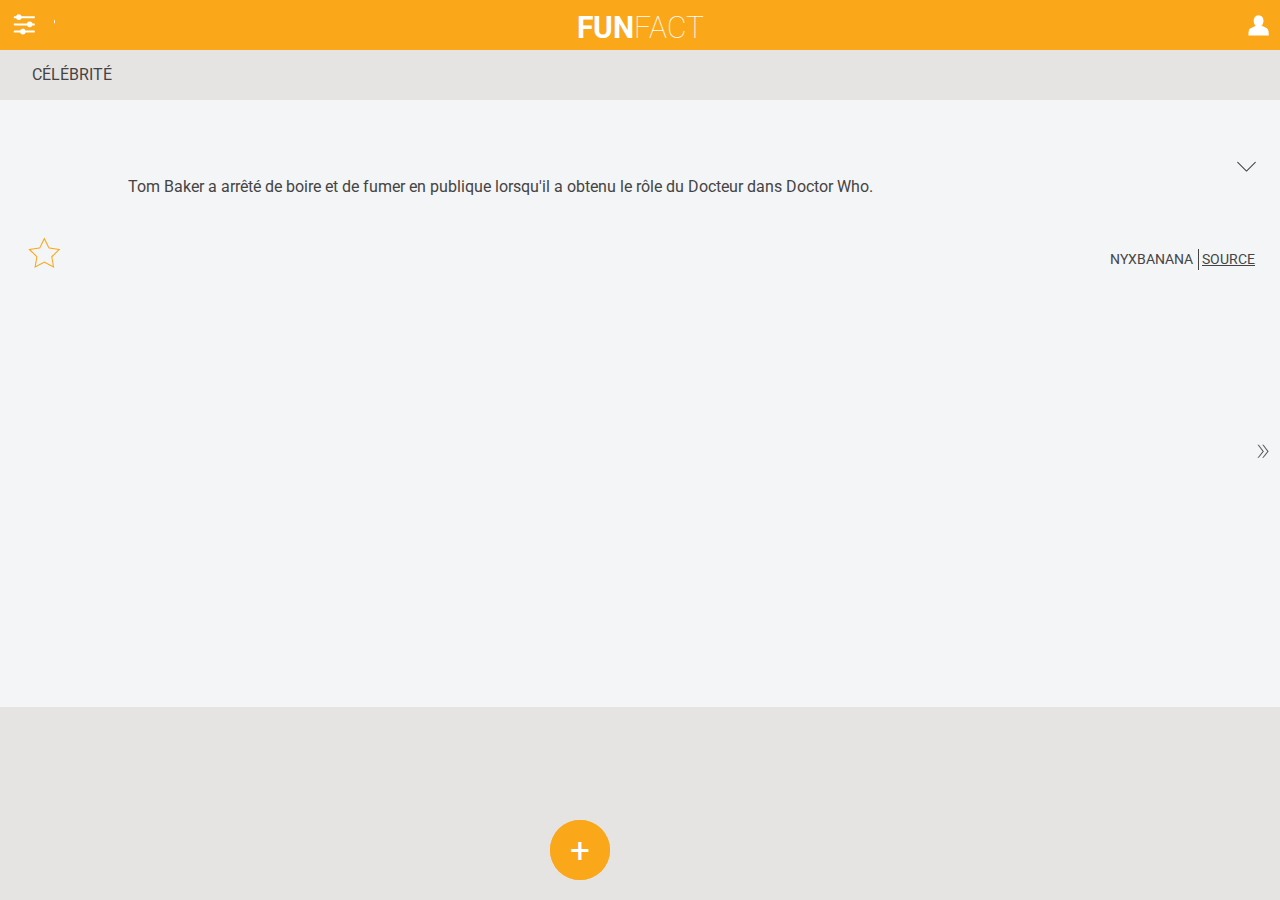
==== index.html @ 9646f299 "Merge branch 'master' of https://github.com/NyxBanana/rebootfactoryfunfact Added things from deleteA" ====
<!DOCTYPE html>
<html lang="fr">
<head>
	<title>FunFact</title>
	<meta charset="UTF-8" />
    <meta name="apple-mobile-web-app-capable" content="yes">
    <meta name="apple-mobile-web-app-status-bar-style" content="black">
	<meta name="viewport" content="user-scalable=no, initial-scale=1.0;">
	<link rel="stylesheet" href="_styles/styles.css" />
	<link href='http://fonts.googleapis.com/css?family=Roboto:400,100,700' rel='stylesheet' type='text/css'>
</head>
<body>
	<header>
		<h1 class="head"><a href="#home" class="goHome"><span class="fun">Fun</span>fact</a></h1>

		<!-- TODO: use span instead of div inside button. Make the span have a display: block; to fix render issues -->
		<button class="btn--openfilter"><div class="icon icon--filters"> </div></button>
		<button class="btn--openprofile profilIcon"><div class="icon icon--profile"> </div></button>
	</header>

	<main>

		<div class="blackFilter unsee"></div>
		<section class="section__filter">
				<ul class="filters">
					<!-- TODO: use span instead of div inside button. Make the span have a display: block; to fix render issues -->
					<li><button class="filters__sport"><div class="icon iconFilters icon--sportW"></div>Sport</button></li>
					<li><button class="filters__art"><div class="icon iconFilters icon--artW"></div>Art</button></li>
					<li><button class="filters__culture"><div class="icon iconFilters icon--cultureW"></div>Culture</button></li>
					<li><button class="filters__cinema"><div class="icon iconFilters icon--cinemaW"></div>Tv/Cinéma</button></li>
					<li><button class="filters__sciences"><div class="icon iconFilters icon--sciencesW"></div>Sciences</button></li>
					<li><button class="filters__history"><div class="icon iconFilters icon--historyW"></div>Histoire</button></li>
					<li><button class="filters__world"><div class="icon iconFilters icon--worldW"></div>Monde</button></li>
					<li><button class="filters__celebrities"><div class="icon iconFilters icon--celebrityW"></div>Célébrités</button></li>
					<li><button class="filters__fails"><div class="icon iconFilters icon--failsW"></div>Fails</button></li>
				</ul>
		</section>

		<section id="home" class="section section__home">
			<article class="article  visible_fact article__fact">
				<p class="category"></p>
				<button class="menuFact icon icon--factmenu clearfix"></button>
				<div class="menu unsee">
					<ul>
						<li>partager</li>
						<li>signaler comme indésirable</li>
					</ul>
				</div>
				<p class="fact"></p>
				<button class="btn--swipeFact icon icon--swipeFact"></button>
			
				<div class="infofact clearfix">
					<button class="btn--addToFav icon icon--favempty"></button>

					<ul>
						<li class="author"></li>
						<li class="source"></li>
					</ul>
				</div>
			</article>
			
			<article class="article hidden_fact article__fact">
				<p class="category"></p>
				<button class="menuFact icon icon--factmenu clearfix"></button>
				<p class="fact"></p>
				<button class="btn--swipeFact icon icon--swipeFact"></button>
			
				<div class="infofact clearfix">
					<div class="btn--addToFav icon icon--favempty"></div>

					<ul>
						<li class="author"></li>
						<li class="source"></li>
					</ul>
				</div>
			</article>

			<div class="footPA">
				<button class="addfact">+</button>
				<div class="addfact--btn"></div>
			</div>
		</section>

		<section id="addFact" class="section section__addFact unsee">
			<form action="" method="post" class="form--addafact">
	       		<fieldset>
	       			<input class="fact--add" name="fact--src" type="text" value="" placeholder="Pseudo">

		            <select class="categorie" name="categorie" size="1">
		                <option value="" disabled selected>Catégorie</option>
		                <option value="sport">Sport</option>
		                <option value="cinema">Cinéma</option>
		                <option value="culture">Culture</option>
		                <option value="art">Art</option>                    
		                <option value="monde">Monde</option>
		                <option value="celebrite">Célébrité</option>
		                <option value="autre">Autre</option>
		            </select>
		            
		            <div class="triangle"></div>
		            
		            <textarea class="insertfact" name="fact" rows="1" cols="1" placeholder="Insérer votre fact"></textarea>
		            
		            <input class="fact--add" name="fact--src" type="text" value="" placeholder="Source (facultatif)">
		            
		            <input class="validFact" tabindex="1" type="submit" value="v"/>
		            <div class="validfact--btn"></div>
		            <div class="validMessage unsee"><p>Votre fact a bien été ajouté.</p></div>
	       		</fieldset>
			</form>
		</section>

		<section id="profil" class="section section__profil">
			<ul>
				<li><button class="btn--myfact">Mes facts</button></li>
				<li><button class="btn--fav">Mes favoris</button></li>
			</ul>

			<div class="inProfileClose section__fav">
				<article class="article article__fact article__mesFav">
					<p class="factfav">Techniquement, ce n’est pas la Seine mais l’Yonne qui coule à Paris.</p>
					<ul>
						<li>source</li>
						<li>author</li>
					</ul>

					<div class="options">
						<button class="btn--share">Share</button>
					</div>
				</article>

				<article class="article article__fact article__mesFav">
					<p class="factfav">Techniquement, THIS IS A FAV, REMEMBER, THIS. IS. A. FAV.</p>
					<ul>
						<li>source</li>
						<li>author</li>
					</ul>

					<div class="options">
						<button class="btn--share">Share</button>
					</div>
				</article>

				<article class="article article__fact article__mesFav">
					<p class="factfav">Techniquement, blah blah 3</p>
					<ul>
						<li>source</li>
						<li>author</li>
					</ul>

					<div class="options">
						<button class="btn--share">Share</button>
					</div>
				</article>
			</div>

			<div class="inProfileOpen section__mesFacts">
				<article class="article article__fact artcile__mesFacts">
					<p class="factperso">En Alabama, il est interdit de jouer aux dominos le dimanche.</p>
					<ul>
						<li>source</li>
					</ul>

					<div class="options">
						<button class="btn--share">Share</button>
					</div>
				</article>

				<article class="article article__fact artcile__mesFacts">
					<p class="factperso">En Alaba - NEVERMIND, THIS IS A FACT ! -</p>
					<ul>
						<li>source</li>
					</ul>

					<div class="options">
						<button class="btn--share">Share</button>
					</div>
				</article>

				<article class="article article__fact artcile__mesFacts">
					<p class="factperso">En Alabama, blah blah blah 3.</p>
					<ul>
						<li>source</li>
					</ul>

					<div class="options">
						<button class="btn--share">Share</button>
					</div>
				</article>
			</div>
		</section>
	</main>
	<footer>
	</footer>

	<script src="_js/jquery-1.11.2.min.js"></script>
	<script src="_js/hammer.js"></script>
	<script src="_js/Javascript.js"></script>
<<<<<<< HEAD

=======
>>>>>>> origin/master
</body>
</html>
---- _styles/styles.css ----
/* Base style */

body {
	background-color: #F4F5F7;
	margin: 0;
	padding: 0;
	color: #454444;
	font-family: 'Roboto';
	line-height: 1.5;
	font-size: 16px;
}

ul {
	list-style: none;
	padding: 0;
	margin: 0;
}

h1 {
	margin: 0;
	text-transform: uppercase;
	font-weight: lighter;
	color: #FEF9F8;
}

a {
	text-decoration: none;
}

h1 a {
	color: #fff;
}

main {
	-webkit-overflow-scrolling: touch;
}

button {
	border: none;
}

/* Common layout */
/* Header */
header  {
	background-color: #FAA81A;
	height: 50px;
	width: 100%;

	z-index: 10;
}

.fun {
	font-weight: bold;
}

.head {
	text-align: center;
	padding-top: 5px;
	font-size: 30px;
}

/* Filters */
.section__filter {
	position: fixed;
	top: 50px;
	right: 0;
	-webkit-overflow-scrolling: touch;


	width: 100%;
	height: 100%;
	-webkit-transform: translateX(-100%);
			transform: translateX(-100%);


	/*color: #FEF9F8;*/
	background-color: #fff;
	z-index: 9;
}

ul.filters {
	font-size: 0;
}

ul.filters li {
	font-size: 1em;
	width: 100%;
	margin: 0 auto;
	display: block;
	box-sizing: border-box;
}

ul.filters li:last-child {
	margin-bottom: 50px;
}

.filters {
	width: 100%;
	text-align: center;
}

.section__filter ul li{
	-webkit-transform: translateX(-100%);
			transform:         translateX(-100%);
}

.filters button {
	height: 80px;
	width: 100%;
	display: block;
	color: #FFF;
	text-transform: uppercase;
}

.section__filter.filter--transition {
	-webkit-transition: all 300ms ease-out;
			transition: all 300ms ease-out;
}

.section__filter.filter--transition ul li{
	-webkit-transition: all 150ms ease-out;
			transition: all 150ms ease-out;
}

.section__filter.filter--open {
	-webkit-transform: translateX(0);
			transform: translateX(0);
}

.section__filter.filter--open ul li {
	-webkit-transform: translateX(0);
			transform: translateX(0);
}


/* Color Filter */
.filters__sport {
	background-color: #00A498;
}
.filters__art {
	background-color: #F2971F;
}
.filters__culture {
	background-color: #A2CC39;
}
.filters__cinema {
	background-color: #EE5281;
}
.filters__sciences {
	background-color: #F16723;
}
.filters__history {
	background-color: #2E72B5;
}
.filters__world {
	background-color: #FBB64C;
}
.filters__celebrities {
	background-color: #77489B;
}
.filters__fails {
	background-color: #B892C2;
}

/* Other */
.section {
	position: fixed;
	height: 100%;
	width: 100%;

	-webkit-transform: translateX(100%);
			transform: translateX(100%);
}

.section:target, .section:first-of-type {
	-webkit-transform: translateX(0);
			transform: translateX(0);
}

.section:not(:target) {
	-webkit-transform: translateX(100%);
			transform: translateX(100%);
}

/* Home layout */

.section__home ul {
	margin: 0 auto;	
}

.section__home ul li {
	display: inline-block;
}

.section__home.unsee {
	opacity: 0;
	z-index: -1;
}

.addfact, .addfact--btn, .validFact, .validfact--btn {
	height: 60px;
	width: 60px;
	border: none;
	display: block;
	font-family: 'Roboto';
	font-size: 35px;
	color: #FFF;
	border-radius: 50%;
	background-color: #FAA81A;

	position: absolute;
	bottom: 70px;
	left: 43%;
}

.addfact {
	z-index: 10;
}

.addfact--btn {
	z-index: 9;
}

.addfact--btn.addFact--transition {
	-webkit-transition: all 200ms ease-out;
			transition: all 200ms ease-out;
}

.addfact--btn.addFact--open {
	-webkit-transform: scale(18);
			transform: scale(18);
}

.addfact.btnAdd--transition {
	-webkit-transition: all 300ms ease-out;
			transition: all 300ms ease-out;
}

.addfact.btnAdd--gone {
	-webkit-transform: scale(0);
			transform: scale(0);
}

.btn--openfilter, .btn--openprofile {
	width: 50px;
	height: 50px;
	background-color: #FAA81A;
	color: #FEF9F8;
	padding: 5px;
}

.btn--openfilter {
	position: absolute;
	left: 0;
	top: 0;
}

.btn--openprofile {
	position: absolute;
	right: 0;
	top: 0;
}

.footPA {
	position: absolute;
	bottom: 0;
	left: 0;
	width: 100%;
	height: 27%;
	background-color: #E5E4E3;
}

.menu.unsee {
	opacity: 0;
	z-index: -1;
	position: absolute;
	left: 50%;
	top: 50%;
}

.visible_fact.menu.unsee  {
	opacity: 0;
	z-index: -1;
}

.menu {
	background-color: #DDD;
	width: 200px;
}

/* Facts */

.section__mesFacts, .section__fav {
	margin: 0;
}

.article__fact {
	border-bottom: solid 1px #FEF9F8;

	position: relative;
}

.article__fact a {
	color: #49545A;
}

.article__fact .category {
	height: 50px;
	background-color: #E5E4E3;
	margin: 0 0 75px 0;
	padding: 13px 32px;
	text-transform: uppercase;

	box-sizing: border-box;
}

.fact {
	width: 80%;
	margin: 0 auto 10px auto;
	
}

.article__fact:last-of-type {
	border-bottom: none;
}

.article__fact .options {
	cursor: pointer;

	opacity: 0;
	position: absolute;
	top: 0;
	left: 0;

	height: 100%;
	width: 100%;

	z-index: -1;
	background: grey;

	text-align: center;

	-webkit-transition: opacity 0.5s;
			transition: opacity 0.5s;
}

.article__fact .options.active {
	opacity: 1;

	z-index: 1;
}

.article__fact ul li:first-child {
	border-right: solid 1px #454444;
	padding-right: 5px;
}

.visible_fact
{
	width: 100%;
	height: 73%;
	-webkit-transform: translateX(0);
			transform: translateX(0);
	position:fixed;
	background-color: #F4F5F7;
}

.transition_fact
{
	-webkit-transition: transform 300ms ease-out;
			transition: transform 300ms ease-out;
}

.hidden_fact
{
    width: 100%;
	height: 73%;
	-webkit-transform: translateX(100%);
			transform: translateX(100%);
	position:fixed;
	background-color: #F4F5F7;
}

.infofact {
	margin: 50px 25px 0 0;
	font-size: 14px;
	text-transform: uppercase;
}

.infofact ul {
	float: right;
}

.infofact ul li {
	display: inline-block;
	margin: 0;
}

.btn--addToFav {
	float: left;
	margin: -15px 0 0 25px;
}

.clearfix:after {
    content: ".";
    display: block;
    clear: both;
    visibility: hidden;
    line-height: 0;
    height: 0;
}

.source {
	text-decoration: underline;
}

.menuFact, .btn--swipeFact {
	position: absolute;
	width: 50px;
	height: 50px;
}

.menuFact {
	top: 90px;
	right: 8px;
}

.btn--swipeFact {
	bottom: 35%;
	right: -7px;
}


/* Profil */

.section__profil ul {
	width: 100%;
}

.section__profil li {
	width: 49%;
	display: inline-block;
}

.section__profil button {
	background-color: #FFF;
	padding: 0;
	width: 100%;
	height: 50px;
	font-weight: bold;
	font-size: 16px;
}

.section__profil {
	-webkit-transform: translateY(-100%);
			transform: translateY(-100%);

	background-color: #F4F5F7;
}

.section__profil.profilOpen--open {
	-webkit-transform: translateY(0);
			transform: translateY(0);
}

.section__profil.profilOpen--transition {
	/*-webkit-transition: all 500ms cubic-bezier(0.215, 0.61, 0.355, 1);
	transition: all 500ms cubic-bezier(0.215, 0.61, 0.355, 1);*/

	-webkit-animation: bounce 800ms ease-out;
			animation: bounce 800ms ease-out;
}


@-webkit-keyframes bounce {
  0% {
	-webkit-transform:translateY(-110%);
  }
  20% {
  	-webkit-transform:translateY(0%);
  }
  50% {
  	-webkit-transform:translateY(-5%);
  }
  60% {
  	-webkit-transform:translateY(0%);
  }
  70% {
  	-webkit-transform:translateY(-1%);
  }
  80% {
  	-webkit-transform:translateY(0%);
  }
  100% {
  	-webkit-transform:translateY(0%);
  }
}
@		keyframes bounce {
  0% {
	transform:translateY(-110%);
  }
  20% {
  	transform:translateY(0%);
  }
  50% {
  	transform:translateY(-5%);
  }
  60% {
  	transform:translateY(0%);
  }
  70% {
  	transform:translateY(-1%);
  }
  80% {
  	transform:translateY(0%);
  }
  100% {
  	transform:translateY(0%);
  }
}

.section__profil.profilClose--open {
	-webkit-transform: translateY(-110%);
			transform: translateY( -110% );
}

.section__profil.profilClose--transition {
	-webkit-transition: all 400ms cubic-bezier(0.6, -0.28, 0.735, 0.045);
			transition: all 400ms cubic-bezier(0.6, -0.28, 0.735, 0.045);
}


/* FORMS */
form input, form textarea, form button {
	border: none;
}

form button {
	padding: 15px;
	margin: 35px 0 8px 0; 
	width: 188px;
	text-transform: uppercase; 
	background-color: #F16723; 
	color: #fff;
}

form input, form textarea {
	border: 1px #dddddd solid;
	padding: 8px;
}

form textarea {
	resize: auto;
	height: 150px;
	margin: 20px 0;

	max-width: 90%;
	max-height: 150px;
}

.form {
	display: block;
	margin: 0 auto;
	width: 210px;
}

.form div {
    position: relative;
}

.form .connect {
    text-align: center;
    width: 210px;
    text-transform: uppercase;
    font-size: 20px;
    margin-top: 20px;
}

.form .forgot {
    float: right;
    margin-top: 5px;
}

.floatlabel {
	position: relative;
}

.floatlabel label {
	position: absolute;
	font-size: 11px;
    -webkit-transition: margin-left 0.5s, color 0.5s;
            transition: margin-left 0.5s, color 0.5s;
    top: 6px;
}

.floatlabel label:not(.visible) {
	color: transparent;
	margin-left: -5px;
}

.floatlabel label.visible {
	margin-left: 5px;
}

.floatlabel input {
    margin-top: 20px;
  }

/* AddFact */

.section__addFact.unsee {
	opacity: 0;
	z-index: -1;
}

fieldset {
	border: none;
	width: 100%;
}

.categorie, .insertfact, .fact--add, .fact--pseudo {
    /*http://stackoverflow.com/questions/22681141/select-option-padding-not-working-in-chrome*/
    -webkit-appearance: none;
   			appearance: none;
    background-color: #fff;
    font-size: 15px;
    width: 240px;
    border: 1px solid #FAA81A;
    border-radius: 0;
    padding: 10px;
    font-family: 'Roboto';
    margin: 15px 15px;
}

.section__addFact textarea {
    max-width: 240px;
    max-height: 150px;
}

.categorie {
    width: 262px;
    border-bottom: 1px solid #FAA81A;
}

.fact--src {
    margin-bottom: 135px;
}


.triangle {
    /*http://www.bellami.fr/triangles-css*/
    width: 0px;
    height: 0px;
    border: 12px solid transparent;
    border-top: 12px solid #FAA81A;
    position: absolute;
    top: 110px;
    right: 38px;
}

.validMessage {
	text-align: center;
	background: #DDD;
	width: 150px;
}

.validMessage.unsee {
	opacity: 0;
	z-index: -1;
}

/* Icons */

.icon {
	background: url(../_img/icons.png) no-repeat;
	width: 50px;
	height: 50px;
}

.iconFilters {
	margin: 0 auto;
}

.icon--swipeFact {
	background-position: -87px -346px;
}

.icon--filters {
	background-position: -50px -308px;
}

.icon--profile {
	background-position: -3px -355px;
}

.icon--factmenu {
	background-position: -134px -298px;
}

.icon--favempty {
	background-position: -50px -263px;
}

.icon--sportW {
	background-position: left -117px;
}

.icon--artW {
	background-position: -46px -115px;
}

.icon--cultureW {
	background-position: -98px -113px;
}

.icon--cinemaW {
	background-position: 4px 9px;
}

.icon--sciencesW {
	background-position: 2px -35px;
}

.icon--historyW {
	background-position: -39px 11px;
}

.icon--worldW {
	background-position: -39px -32px;
}

.icon--celebrityW {
	background-position: 5px -73px;
}

.icon--failsW {
	background-position: -39px -73px;
}

.validFact {
	z-index: 10;
	-webkit-transform: scale(0);
			transform: scale(0);
}

.validfact--btn {
	z-index: 9;
	-webkit-transform: scale(18);
			transform: scale(18);
}

.validfact--btn.valBg--transition {
	-webkit-transition: all 200ms ease-out;
			transition: all 200ms ease-out;
}

.validfact--btn.valBg--close {
	-webkit-transform: scale(1);
			transform: scale(1);
}

.validFact.btnVal--transition {
	-webkit-transition: all 300ms ease-out;
			transition: all 300ms ease-out;
}

.validFact.btnVal--open {
	-webkit-transform: scale(1);
			transform: scale(1);
}

.inProfileClose {
	display: none;
}

.mesFav--open, .mesFact--open {
	animation:         open 0.6s;
	-webkit-animation: open 0.6s;

	transform: scale(0);
}

.mesFav--close, .mesFact--close {
	animation:         close 0.6s;
	-webkit-animation: close 0.6s;

	transform: scale(0);
}

@keyframes open {
	from { transform: scale(0); }
	to { transform: scale(1); }
}
@-webkit-keyframes open {
	from { transform: scale(0); }
	to { transform: scale(1); }
}

@keyframes close {
	from { transform: scale(1); }
	to { transform: scale(0); }
}

@-webkit-keyframes close {
	from { transform: scale(1); }
	to { transform: scale(0); }
}
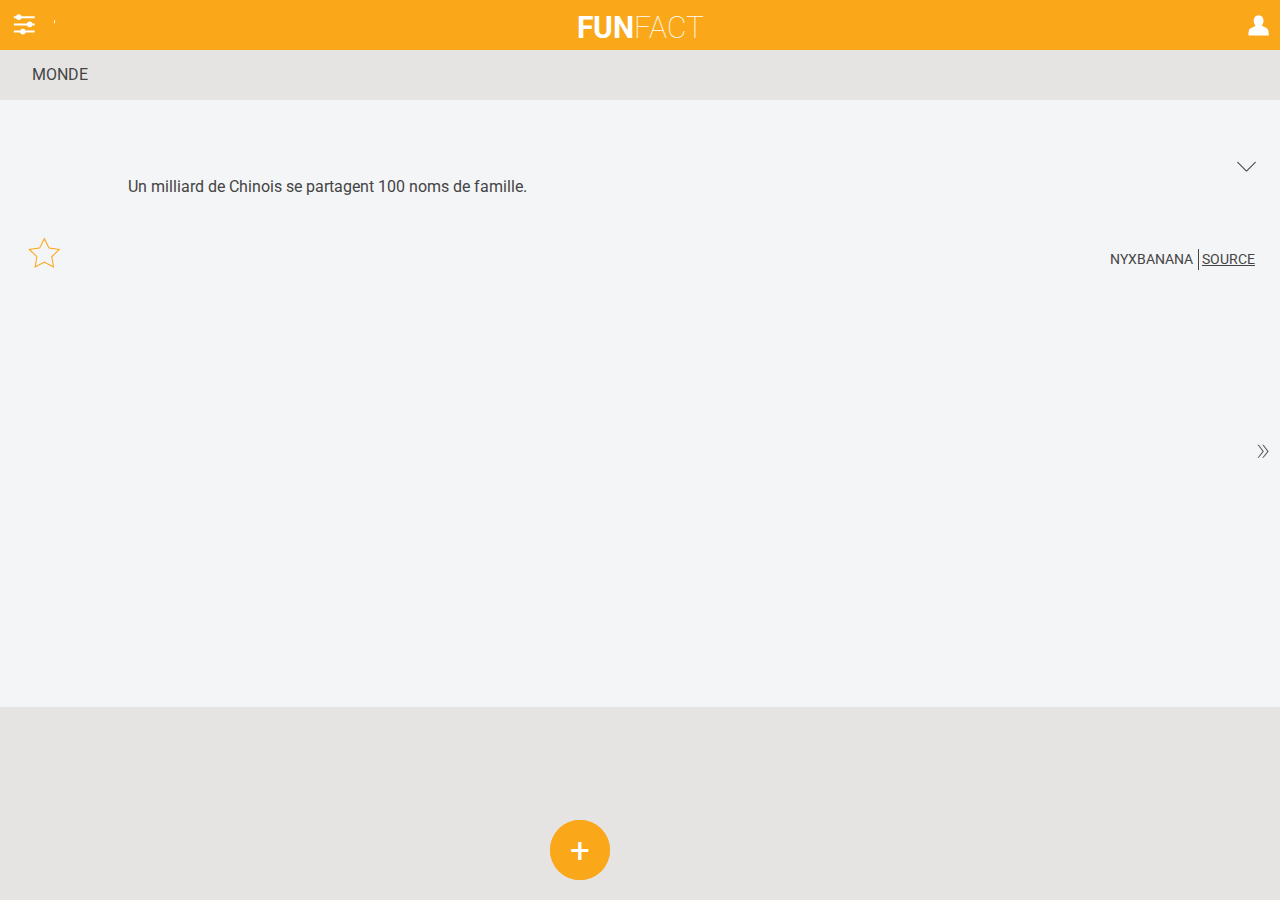
==== commit 308df110: "Get the hell out of here git" ====
--- a/index.html
+++ b/index.html
@@ -196,9 +196,5 @@
 	<script src="_js/jquery-1.11.2.min.js"></script>
 	<script src="_js/hammer.js"></script>
 	<script src="_js/Javascript.js"></script>
-<<<<<<< HEAD
-
-=======
->>>>>>> origin/master
 </body>
 </html>
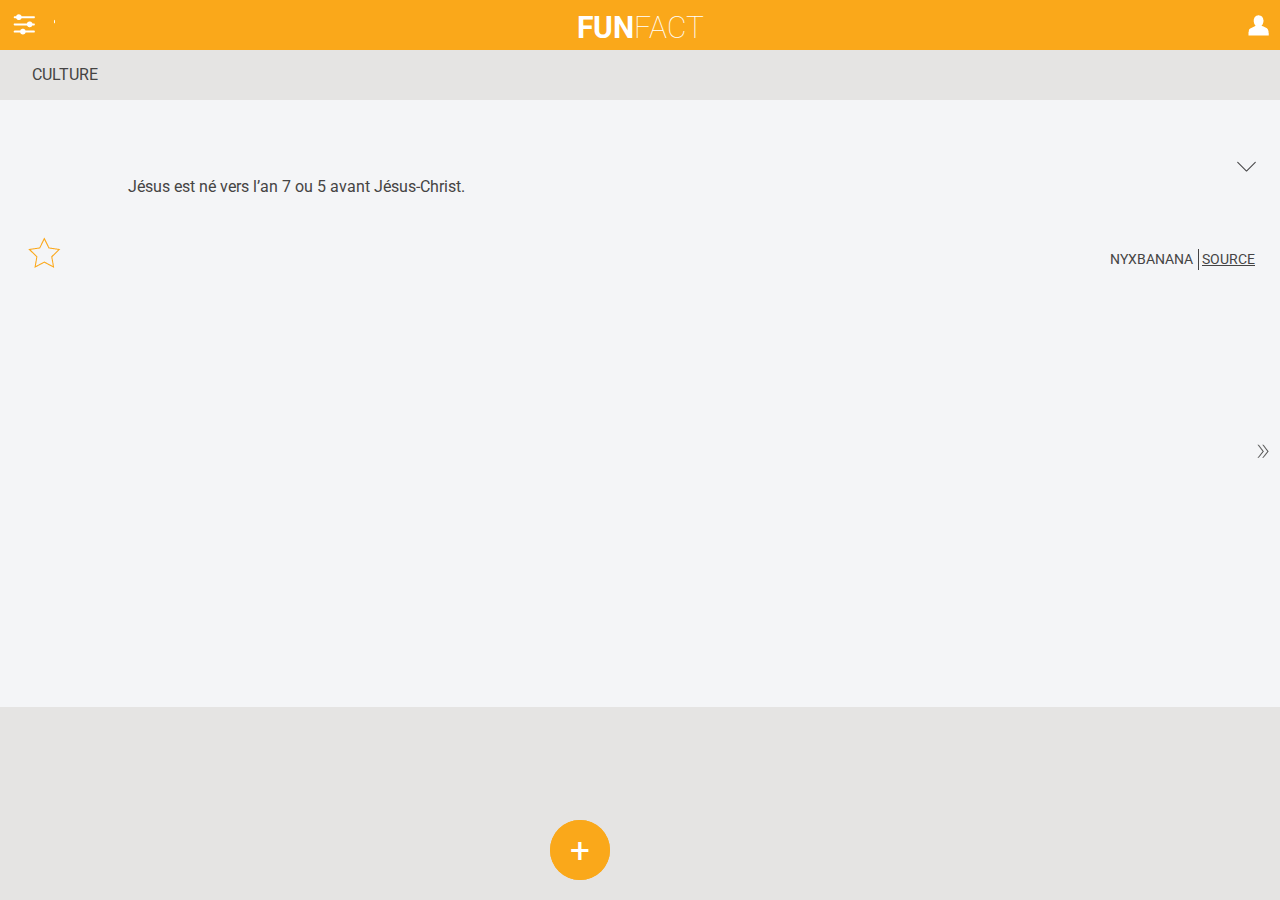
==== commit 39397dee: "Revert "ed"" ====
--- a/index.html
+++ b/index.html
@@ -196,5 +196,9 @@
 	<script src="_js/jquery-1.11.2.min.js"></script>
 	<script src="_js/hammer.js"></script>
 	<script src="_js/Javascript.js"></script>
+<<<<<<< HEAD
+
+=======
+>>>>>>> origin/master
 </body>
 </html>
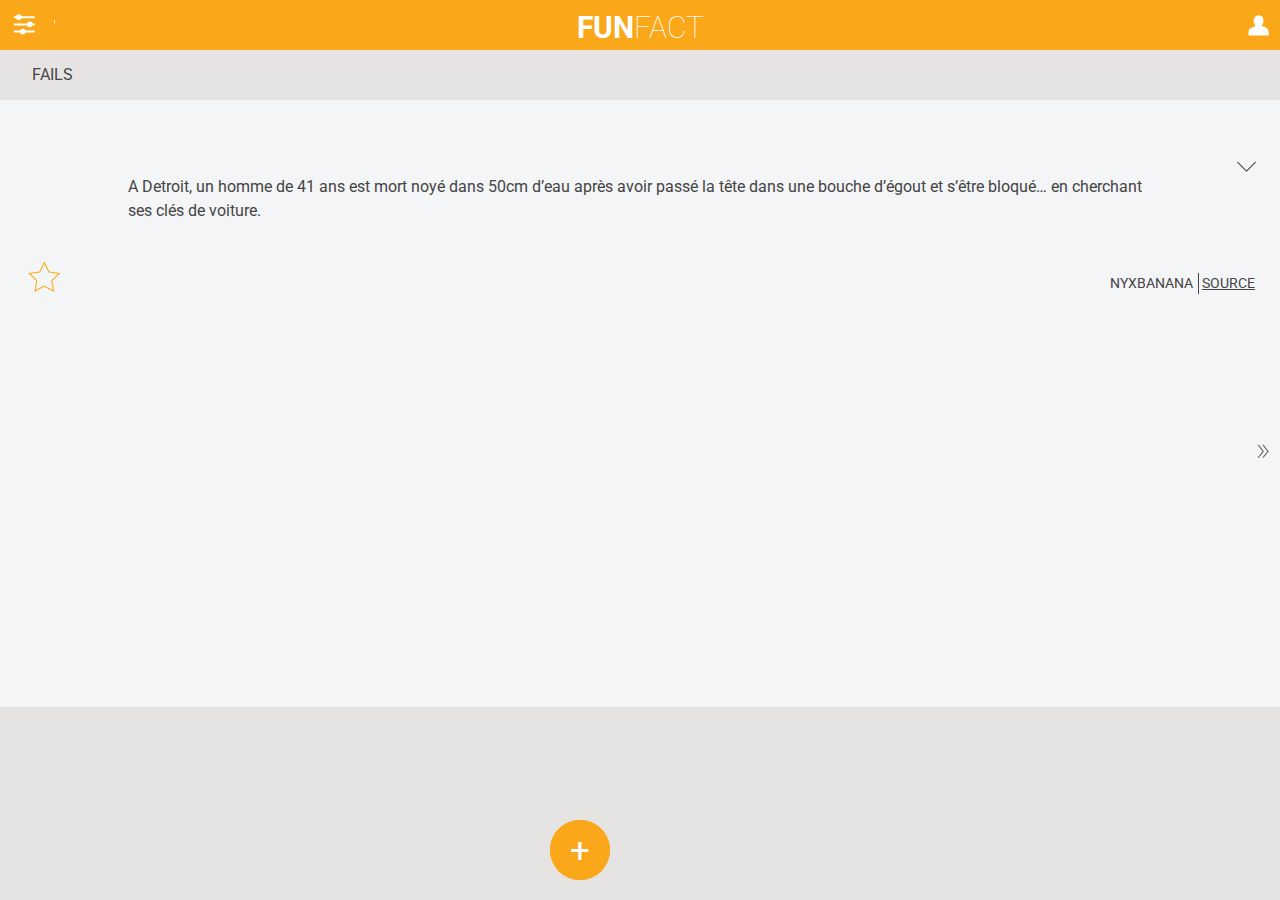
==== commit 92008b54: "repair mistake" ====
--- a/index.html
+++ b/index.html
@@ -196,9 +196,5 @@
 	<script src="_js/jquery-1.11.2.min.js"></script>
 	<script src="_js/hammer.js"></script>
 	<script src="_js/Javascript.js"></script>
-<<<<<<< HEAD
-
-=======
->>>>>>> origin/master
 </body>
 </html>
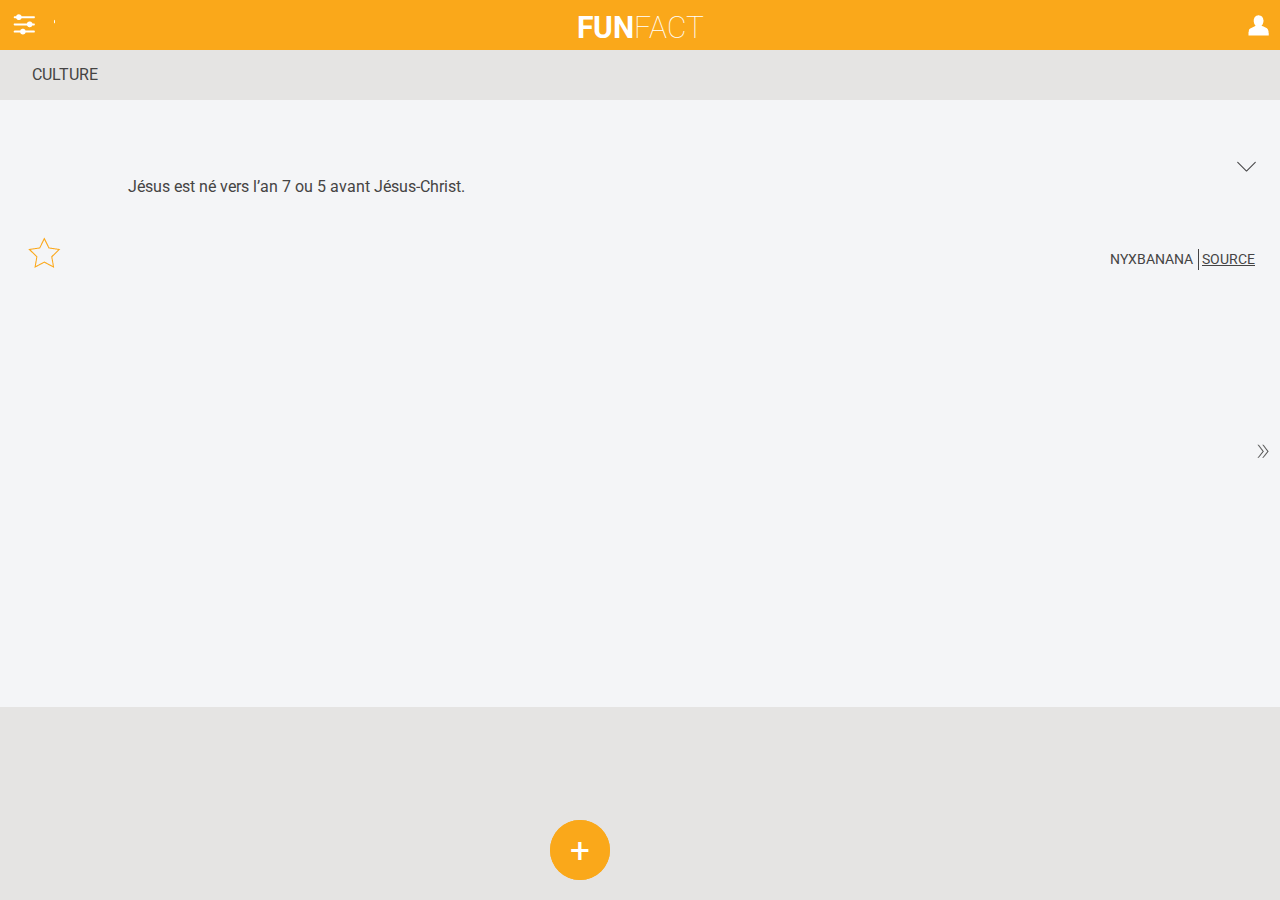
==== commit 8d984de2: "Correction Filtres Icons to Spans" ====
--- a/index.html
+++ b/index.html
@@ -24,15 +24,15 @@
 		<section class="section__filter">
 				<ul class="filters">
 					<!-- TODO: use span instead of div inside button. Make the span have a display: block; to fix render issues -->
-					<li><button class="filters__sport"><div class="icon iconFilters icon--sportW"></div>Sport</button></li>
-					<li><button class="filters__art"><div class="icon iconFilters icon--artW"></div>Art</button></li>
-					<li><button class="filters__culture"><div class="icon iconFilters icon--cultureW"></div>Culture</button></li>
-					<li><button class="filters__cinema"><div class="icon iconFilters icon--cinemaW"></div>Tv/Cinéma</button></li>
-					<li><button class="filters__sciences"><div class="icon iconFilters icon--sciencesW"></div>Sciences</button></li>
-					<li><button class="filters__history"><div class="icon iconFilters icon--historyW"></div>Histoire</button></li>
-					<li><button class="filters__world"><div class="icon iconFilters icon--worldW"></div>Monde</button></li>
-					<li><button class="filters__celebrities"><div class="icon iconFilters icon--celebrityW"></div>Célébrités</button></li>
-					<li><button class="filters__fails"><div class="icon iconFilters icon--failsW"></div>Fails</button></li>
+					<li><button class="filters__sport"><span class="icon iconFilters icon--sportW"></span>Sport</button></li>
+					<li><button class="filters__art"><span class="icon iconFilters icon--artW"></span>Art</button></li>
+					<li><button class="filters__culture"><span class="icon iconFilters icon--cultureW"></span>Culture</button></li>
+					<li><button class="filters__cinema"><span class="icon iconFilters icon--cinemaW"></span>Tv/Cinéma</button></li>
+					<li><button class="filters__sciences"><span class="icon iconFilters icon--sciencesW"></span>Sciences</button></li>
+					<li><button class="filters__history"><span class="icon iconFilters icon--historyW"></span>Histoire</button></li>
+					<li><button class="filters__world"><span class="icon iconFilters icon--worldW"></span>Monde</button></li>
+					<li><button class="filters__celebrities"><span class="icon iconFilters icon--celebrityW"></span>Célébrités</button></li>
+					<li><button class="filters__fails"><span class="icon iconFilters icon--failsW"></span>Fails</button></li>
 				</ul>
 		</section>
 
--- a/_styles/styles.css
+++ b/_styles/styles.css
@@ -5,7 +5,7 @@
 	margin: 0;
 	padding: 0;
 	color: #454444;
-	font-family: 'Roboto';
+	font-family: 'Roboto', sans-serif;
 	line-height: 1.5;
 	font-size: 16px;
 }
@@ -64,6 +64,7 @@
 	position: fixed;
 	top: 50px;
 	right: 0;
+	overflow: scroll;
 	-webkit-overflow-scrolling: touch;
 
 
@@ -101,7 +102,7 @@
 
 .section__filter ul li{
 	-webkit-transform: translateX(-100%);
-			transform:         translateX(-100%);
+			transform: translateX(-100%);
 }
 
 .filters button {
@@ -202,7 +203,7 @@
 	width: 60px;
 	border: none;
 	display: block;
-	font-family: 'Roboto';
+	font-family: 'Roboto', sans-serif;
 	font-size: 35px;
 	color: #FFF;
 	border-radius: 50%;
@@ -495,7 +496,8 @@
   	-webkit-transform:translateY(0%);
   }
 }
-@		keyframes bounce {
+
+@keyframes bounce {
   0% {
 	transform:translateY(-110%);
   }
@@ -550,7 +552,7 @@
 }
 
 form textarea {
-	resize: auto;
+	/*resize: auto;*/ /* Doesn't exist TODO */
 	height: 150px;
 	margin: 20px 0;
 
@@ -628,7 +630,7 @@
     border: 1px solid #FAA81A;
     border-radius: 0;
     padding: 10px;
-    font-family: 'Roboto';
+    font-family: 'Roboto', sans-serif;
     margin: 15px 15px;
 }
 
@@ -649,10 +651,10 @@
 
 .triangle {
     /*http://www.bellami.fr/triangles-css*/
-    width: 0px;
-    height: 0px;
+    width: 0;
+    height: 0;
     border: 12px solid transparent;
-    border-top: 12px solid #FAA81A;
+    border-top-color: #FAA81A;
     position: absolute;
     top: 110px;
     right: 38px;
@@ -679,6 +681,7 @@
 
 .iconFilters {
 	margin: 0 auto;
+	display: block;
 }
 
 .icon--swipeFact {
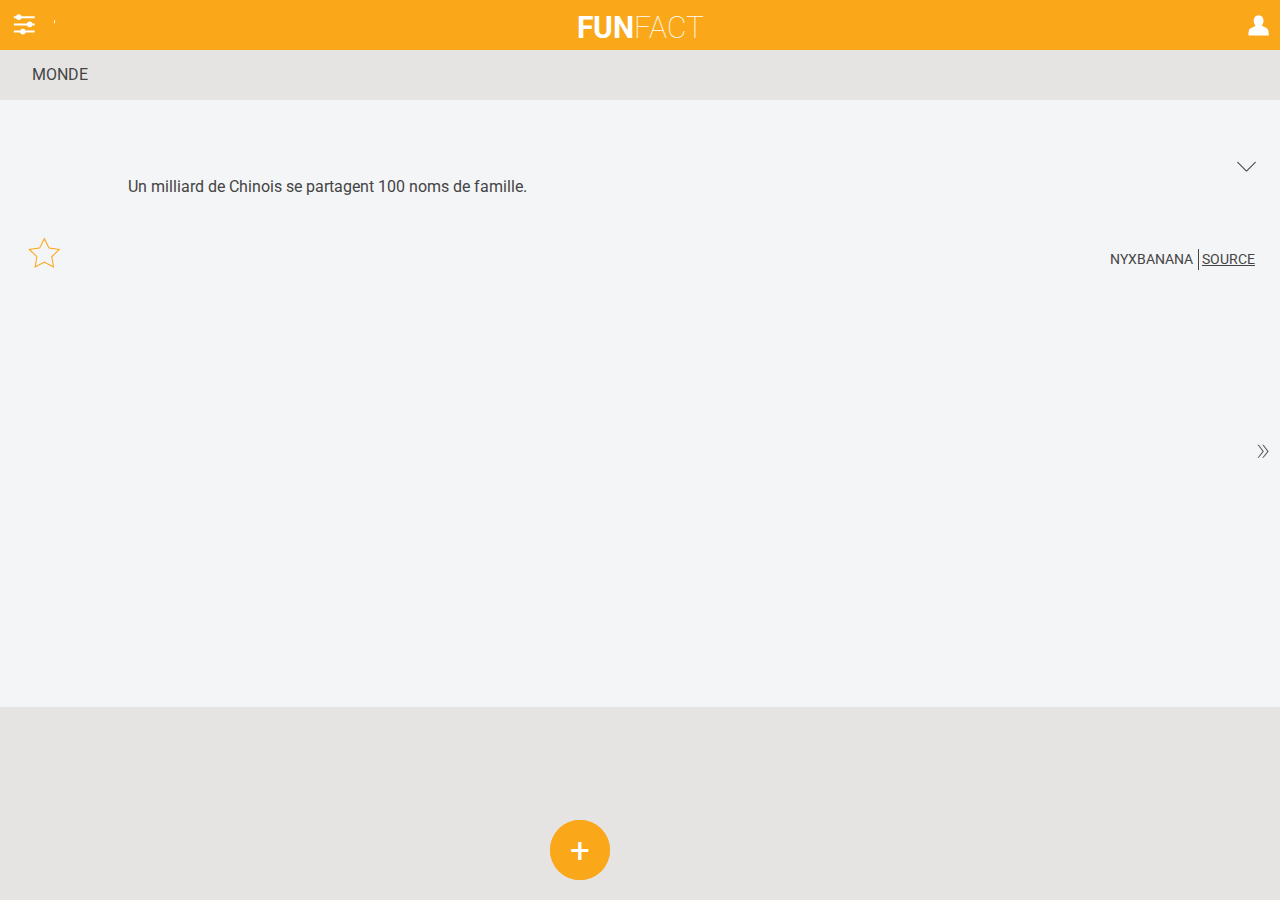
==== commit 83916644: "goodbye triangle" ====
--- a/index.html
+++ b/index.html
@@ -24,15 +24,15 @@
 		<section class="section__filter">
 				<ul class="filters">
 					<!-- TODO: use span instead of div inside button. Make the span have a display: block; to fix render issues -->
-					<li><button class="filters__sport"><span class="icon iconFilters icon--sportW"></span>Sport</button></li>
-					<li><button class="filters__art"><span class="icon iconFilters icon--artW"></span>Art</button></li>
-					<li><button class="filters__culture"><span class="icon iconFilters icon--cultureW"></span>Culture</button></li>
-					<li><button class="filters__cinema"><span class="icon iconFilters icon--cinemaW"></span>Tv/Cinéma</button></li>
-					<li><button class="filters__sciences"><span class="icon iconFilters icon--sciencesW"></span>Sciences</button></li>
-					<li><button class="filters__history"><span class="icon iconFilters icon--historyW"></span>Histoire</button></li>
-					<li><button class="filters__world"><span class="icon iconFilters icon--worldW"></span>Monde</button></li>
-					<li><button class="filters__celebrities"><span class="icon iconFilters icon--celebrityW"></span>Célébrités</button></li>
-					<li><button class="filters__fails"><span class="icon iconFilters icon--failsW"></span>Fails</button></li>
+					<li><button class="filters__sport"><div class="icon iconFilters icon--sportW"></div>Sport</button></li>
+					<li><button class="filters__art"><div class="icon iconFilters icon--artW"></div>Art</button></li>
+					<li><button class="filters__culture"><div class="icon iconFilters icon--cultureW"></div>Culture</button></li>
+					<li><button class="filters__cinema"><div class="icon iconFilters icon--cinemaW"></div>Tv/Cinéma</button></li>
+					<li><button class="filters__sciences"><div class="icon iconFilters icon--sciencesW"></div>Sciences</button></li>
+					<li><button class="filters__history"><div class="icon iconFilters icon--historyW"></div>Histoire</button></li>
+					<li><button class="filters__world"><div class="icon iconFilters icon--worldW"></div>Monde</button></li>
+					<li><button class="filters__celebrities"><div class="icon iconFilters icon--celebrityW"></div>Célébrités</button></li>
+					<li><button class="filters__fails"><div class="icon iconFilters icon--failsW"></div>Fails</button></li>
 				</ul>
 		</section>
 
@@ -96,8 +96,6 @@
 		                <option value="celebrite">Célébrité</option>
 		                <option value="autre">Autre</option>
 		            </select>
-		            
-		            <div class="triangle"></div>
 		            
 		            <textarea class="insertfact" name="fact" rows="1" cols="1" placeholder="Insérer votre fact"></textarea>
 		            
@@ -195,6 +193,6 @@
 
 	<script src="_js/jquery-1.11.2.min.js"></script>
 	<script src="_js/hammer.js"></script>
-	<script src="_js/Javascript.js"></script>
+	<script src="_js/Javascript.js"></script>m
 </body>
 </html>
--- a/_styles/styles.css
+++ b/_styles/styles.css
@@ -32,6 +32,7 @@
 }
 
 main {
+	overflow-scrolling: touch;
 	-webkit-overflow-scrolling: touch;
 }
 
@@ -64,15 +65,15 @@
 	position: fixed;
 	top: 50px;
 	right: 0;
-	overflow: scroll;
+
+	overflow-scrolling: touch;
 	-webkit-overflow-scrolling: touch;
-
 
 	width: 100%;
 	height: 100%;
 	-webkit-transform: translateX(-100%);
-			transform: translateX(-100%);
-
+	    -ms-transform: translateX(-100%);
+	        transform: translateX(-100%);
 
 	/*color: #FEF9F8;*/
 	background-color: #fff;
@@ -88,7 +89,8 @@
 	width: 100%;
 	margin: 0 auto;
 	display: block;
-	box-sizing: border-box;
+	-webkit-box-sizing: border-box;
+	        box-sizing: border-box;
 }
 
 ul.filters li:last-child {
@@ -102,7 +104,8 @@
 
 .section__filter ul li{
 	-webkit-transform: translateX(-100%);
-			transform: translateX(-100%);
+	    -ms-transform: translateX(-100%);
+	        transform: translateX(-100%);
 }
 
 .filters button {
@@ -115,22 +118,24 @@
 
 .section__filter.filter--transition {
 	-webkit-transition: all 300ms ease-out;
-			transition: all 300ms ease-out;
+	        transition: all 300ms ease-out;
 }
 
 .section__filter.filter--transition ul li{
 	-webkit-transition: all 150ms ease-out;
-			transition: all 150ms ease-out;
+	        transition: all 150ms ease-out;
 }
 
 .section__filter.filter--open {
 	-webkit-transform: translateX(0);
-			transform: translateX(0);
+	    -ms-transform: translateX(0);
+	        transform: translateX(0);
 }
 
 .section__filter.filter--open ul li {
 	-webkit-transform: translateX(0);
-			transform: translateX(0);
+	    -ms-transform: translateX(0);
+	        transform: translateX(0);
 }
 
 
@@ -170,17 +175,20 @@
 	width: 100%;
 
 	-webkit-transform: translateX(100%);
-			transform: translateX(100%);
+	    -ms-transform: translateX(100%);
+	        transform: translateX(100%);
 }
 
 .section:target, .section:first-of-type {
 	-webkit-transform: translateX(0);
-			transform: translateX(0);
+	    -ms-transform: translateX(0);
+	        transform: translateX(0);
 }
 
 .section:not(:target) {
 	-webkit-transform: translateX(100%);
-			transform: translateX(100%);
+	    -ms-transform: translateX(100%);
+	        transform: translateX(100%);
 }
 
 /* Home layout */
@@ -206,7 +214,8 @@
 	font-family: 'Roboto', sans-serif;
 	font-size: 35px;
 	color: #FFF;
-	border-radius: 50%;
+	-webkit-border-radius: 50%;
+	        border-radius: 50%;
 	background-color: #FAA81A;
 
 	position: absolute;
@@ -224,22 +233,24 @@
 
 .addfact--btn.addFact--transition {
 	-webkit-transition: all 200ms ease-out;
-			transition: all 200ms ease-out;
+	        transition: all 200ms ease-out;
 }
 
 .addfact--btn.addFact--open {
 	-webkit-transform: scale(18);
-			transform: scale(18);
+	    -ms-transform: scale(18);
+	        transform: scale(18);
 }
 
 .addfact.btnAdd--transition {
 	-webkit-transition: all 300ms ease-out;
-			transition: all 300ms ease-out;
+	        transition: all 300ms ease-out;
 }
 
 .addfact.btnAdd--gone {
 	-webkit-transform: scale(0);
-			transform: scale(0);
+	    -ms-transform: scale(0);
+	        transform: scale(0);
 }
 
 .btn--openfilter, .btn--openprofile {
@@ -311,8 +322,8 @@
 	margin: 0 0 75px 0;
 	padding: 13px 32px;
 	text-transform: uppercase;
-
-	box-sizing: border-box;
+	-webkit-box-sizing: border-box;
+	        box-sizing: border-box;
 }
 
 .fact {
@@ -342,7 +353,7 @@
 	text-align: center;
 
 	-webkit-transition: opacity 0.5s;
-			transition: opacity 0.5s;
+	        transition: opacity 0.5s;
 }
 
 .article__fact .options.active {
@@ -361,15 +372,16 @@
 	width: 100%;
 	height: 73%;
 	-webkit-transform: translateX(0);
-			transform: translateX(0);
+	    -ms-transform: translateX(0);
+	        transform: translateX(0);
 	position:fixed;
 	background-color: #F4F5F7;
 }
 
 .transition_fact
 {
-	-webkit-transition: transform 300ms ease-out;
-			transition: transform 300ms ease-out;
+	-webkit-transition: -webkit-transform 300ms ease-out;
+	        transition: transform 300ms ease-out;
 }
 
 .hidden_fact
@@ -377,7 +389,8 @@
     width: 100%;
 	height: 73%;
 	-webkit-transform: translateX(100%);
-			transform: translateX(100%);
+	    -ms-transform: translateX(100%);
+	        transform: translateX(100%);
 	position:fixed;
 	background-color: #F4F5F7;
 }
@@ -454,81 +467,99 @@
 
 .section__profil {
 	-webkit-transform: translateY(-100%);
-			transform: translateY(-100%);
+	    -ms-transform: translateY(-100%);
+	        transform: translateY(-100%);
 
 	background-color: #F4F5F7;
 }
 
 .section__profil.profilOpen--open {
 	-webkit-transform: translateY(0);
-			transform: translateY(0);
+	    -ms-transform: translateY(0);
+	        transform: translateY(0);
 }
 
 .section__profil.profilOpen--transition {
-	/*-webkit-transition: all 500ms cubic-bezier(0.215, 0.61, 0.355, 1);
+	/*transition: all 500ms cubic-bezier(0.215, 0.61, 0.355, 1);
 	transition: all 500ms cubic-bezier(0.215, 0.61, 0.355, 1);*/
 
 	-webkit-animation: bounce 800ms ease-out;
-			animation: bounce 800ms ease-out;
+	        animation: bounce 800ms ease-out;
 }
 
 
 @-webkit-keyframes bounce {
   0% {
 	-webkit-transform:translateY(-110%);
+	        transform:translateY(-110%);
   }
   20% {
   	-webkit-transform:translateY(0%);
+  	        transform:translateY(0%);
   }
   50% {
   	-webkit-transform:translateY(-5%);
+  	        transform:translateY(-5%);
   }
   60% {
   	-webkit-transform:translateY(0%);
+  	        transform:translateY(0%);
   }
   70% {
   	-webkit-transform:translateY(-1%);
+  	        transform:translateY(-1%);
   }
   80% {
   	-webkit-transform:translateY(0%);
+  	        transform:translateY(0%);
   }
   100% {
   	-webkit-transform:translateY(0%);
-  }
-}
+  	        transform:translateY(0%);
+  }
+}
+
 
 @keyframes bounce {
   0% {
-	transform:translateY(-110%);
+	-webkit-transform:translateY(-110%);
+	        transform:translateY(-110%);
   }
   20% {
-  	transform:translateY(0%);
+  	-webkit-transform:translateY(0%);
+  	        transform:translateY(0%);
   }
   50% {
-  	transform:translateY(-5%);
+  	-webkit-transform:translateY(-5%);
+  	        transform:translateY(-5%);
   }
   60% {
-  	transform:translateY(0%);
+  	-webkit-transform:translateY(0%);
+  	        transform:translateY(0%);
   }
   70% {
-  	transform:translateY(-1%);
+  	-webkit-transform:translateY(-1%);
+  	        transform:translateY(-1%);
   }
   80% {
-  	transform:translateY(0%);
+  	-webkit-transform:translateY(0%);
+  	        transform:translateY(0%);
   }
   100% {
-  	transform:translateY(0%);
+  	-webkit-transform:translateY(0%);
+  	        transform:translateY(0%);
   }
 }
 
 .section__profil.profilClose--open {
 	-webkit-transform: translateY(-110%);
-			transform: translateY( -110% );
+	    -ms-transform: translateY(-110%);
+	        transform: translateY(-110%);
 }
 
 .section__profil.profilClose--transition {
 	-webkit-transition: all 400ms cubic-bezier(0.6, -0.28, 0.735, 0.045);
-			transition: all 400ms cubic-bezier(0.6, -0.28, 0.735, 0.045);
+	        transition: all 400ms cubic-bezier(0.6, -0.28, 0.735, 0.045);
 }
 
 
@@ -592,6 +623,7 @@
 	font-size: 11px;
     -webkit-transition: margin-left 0.5s, color 0.5s;
             transition: margin-left 0.5s, color 0.5s;
+
     top: 6px;
 }
 
@@ -622,13 +654,15 @@
 
 .categorie, .insertfact, .fact--add, .fact--pseudo {
     /*http://stackoverflow.com/questions/22681141/select-option-padding-not-working-in-chrome*/
-    -webkit-appearance: none;
-   			appearance: none;
+    appearance: none;
+
     background-color: #fff;
     font-size: 15px;
     width: 240px;
     border: 1px solid #FAA81A;
-    border-radius: 0;
+    -webkit-border-radius: 0;
+            border-radius: 0;
+
     padding: 10px;
     font-family: 'Roboto', sans-serif;
     margin: 15px 15px;
@@ -646,18 +680,6 @@
 
 .fact--src {
     margin-bottom: 135px;
-}
-
-
-.triangle {
-    /*http://www.bellami.fr/triangles-css*/
-    width: 0;
-    height: 0;
-    border: 12px solid transparent;
-    border-top-color: #FAA81A;
-    position: absolute;
-    top: 110px;
-    right: 38px;
 }
 
 .validMessage {
@@ -743,33 +765,37 @@
 .validFact {
 	z-index: 10;
 	-webkit-transform: scale(0);
-			transform: scale(0);
+	    -ms-transform: scale(0);
+	        transform: scale(0);
 }
 
 .validfact--btn {
 	z-index: 9;
 	-webkit-transform: scale(18);
-			transform: scale(18);
+	    -ms-transform: scale(18);
+	        transform: scale(18);
 }
 
 .validfact--btn.valBg--transition {
 	-webkit-transition: all 200ms ease-out;
-			transition: all 200ms ease-out;
+	        transition: all 200ms ease-out;
 }
 
 .validfact--btn.valBg--close {
 	-webkit-transform: scale(1);
-			transform: scale(1);
+	    -ms-transform: scale(1);
+	        transform: scale(1);
 }
 
 .validFact.btnVal--transition {
 	-webkit-transition: all 300ms ease-out;
-			transition: all 300ms ease-out;
+	        transition: all 300ms ease-out;
 }
 
 .validFact.btnVal--open {
 	-webkit-transform: scale(1);
-			transform: scale(1);
+	    -ms-transform: scale(1);
+	        transform: scale(1);
 }
 
 .inProfileClose {
@@ -777,34 +803,39 @@
 }
 
 .mesFav--open, .mesFact--open {
-	animation:         open 0.6s;
-	-webkit-animation: open 0.6s;
-
-	transform: scale(0);
+	-webkit-animation:         open 0.6s;
+	        animation:         open 0.6s;
+
+	-webkit-transform: scale(0);
+	    -ms-transform: scale(0);
+	        transform: scale(0);
 }
 
 .mesFav--close, .mesFact--close {
-	animation:         close 0.6s;
-	-webkit-animation: close 0.6s;
-
-	transform: scale(0);
+	-webkit-animation:         close 0.6s;
+	        animation:         close 0.6s;
+
+	-webkit-transform: scale(0);
+	    -ms-transform: scale(0);
+	        transform: scale(0);
+}
+
+@-webkit-keyframes open {
+	from { -webkit-transform: scale(0); transform: scale(0); }
+	to { -webkit-transform: scale(1); transform: scale(1); }
 }
 
 @keyframes open {
-	from { transform: scale(0); }
-	to { transform: scale(1); }
-}
-@-webkit-keyframes open {
-	from { transform: scale(0); }
-	to { transform: scale(1); }
+	from { -webkit-transform: scale(0); transform: scale(0);  }
+	to { -webkit-transform: scale(1); transform: scale(1); }
+}
+
+@-webkit-keyframes close {
+	from { -webkit-transform: scale(1); transform: scale(1);  }
+	to { -webkit-transform: scale(0); transform: scale(0); }
 }
 
 @keyframes close {
-	from { transform: scale(1); }
-	to { transform: scale(0); }
-}
-
-@-webkit-keyframes close {
-	from { transform: scale(1); }
-	to { transform: scale(0); }
-}+	from { -webkit-transform: scale(1); transform: scale(1); }
+	to { -webkit-transform: scale(0); transform: scale(0); }
+}
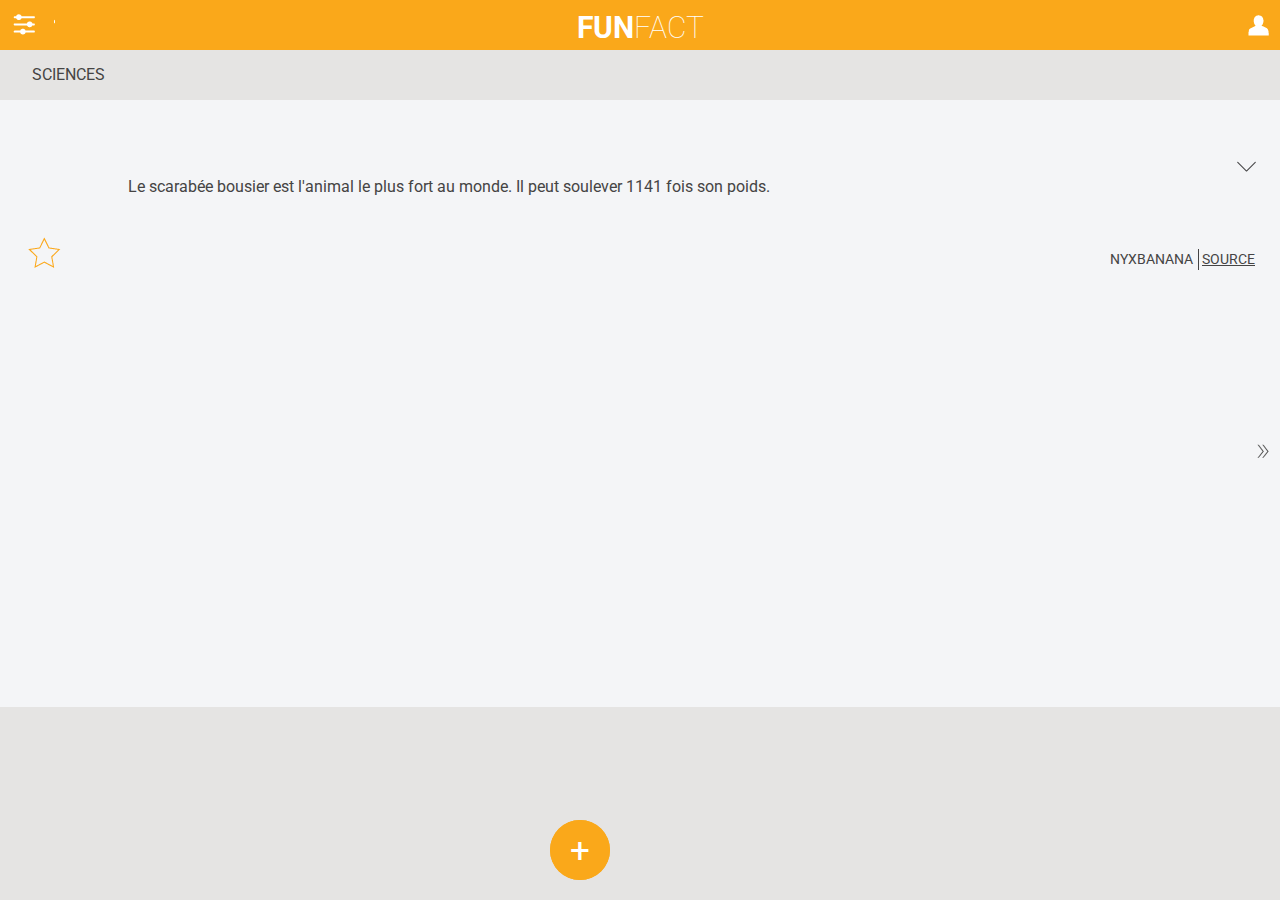
==== commit 10e7c77c: "correctathing" ====
--- a/index.html
+++ b/index.html
@@ -193,6 +193,6 @@
 
 	<script src="_js/jquery-1.11.2.min.js"></script>
 	<script src="_js/hammer.js"></script>
-	<script src="_js/Javascript.js"></script>m
+	<script src="_js/Javascript.js"></script>
 </body>
 </html>
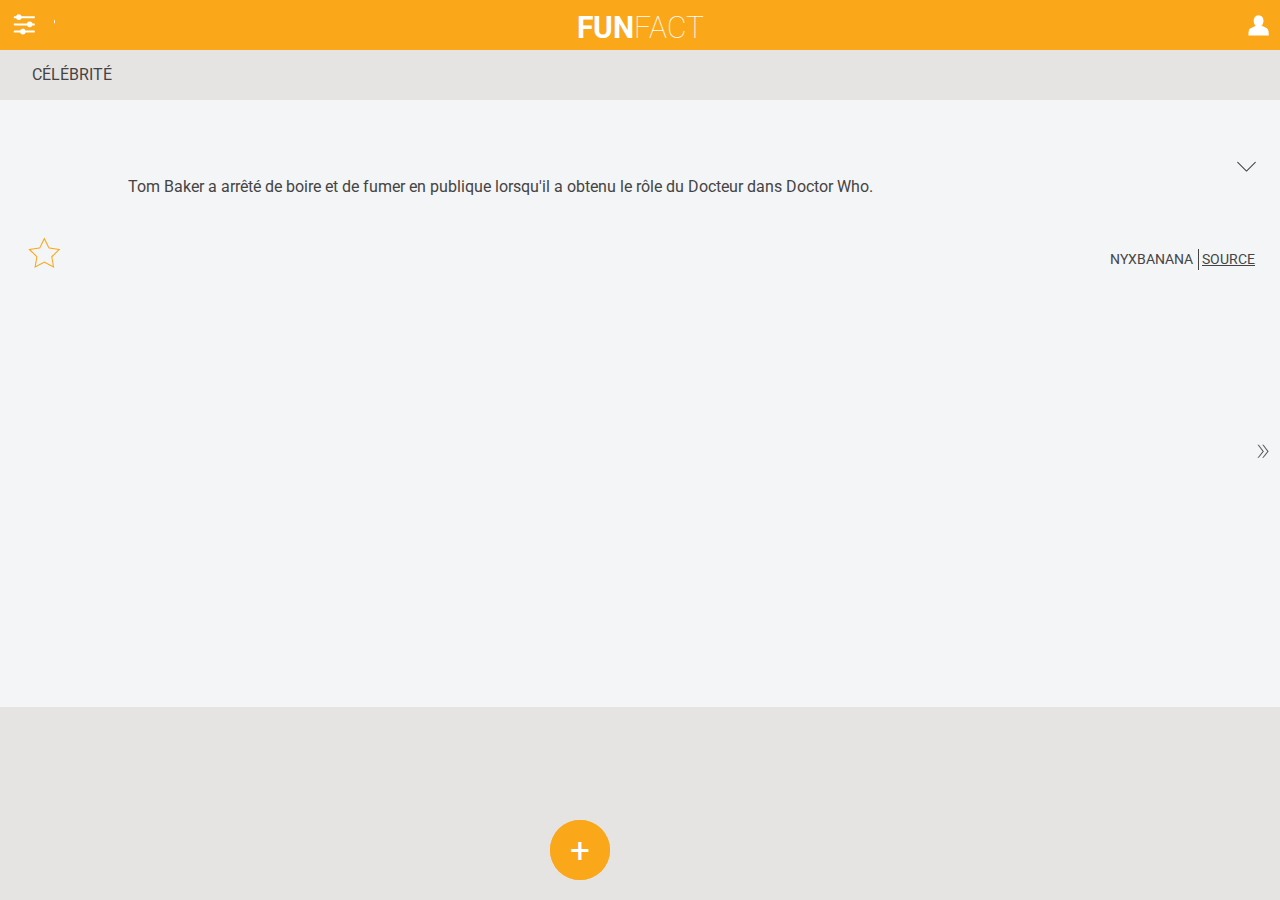
==== commit d0b6e662: "home icon" ====
--- a/index.html
+++ b/index.html
@@ -6,6 +6,10 @@
     <meta name="apple-mobile-web-app-capable" content="yes">
     <meta name="apple-mobile-web-app-status-bar-style" content="black">
 	<meta name="viewport" content="user-scalable=no, initial-scale=1.0;">
+	<link rel="apple-touch-icon" href="apple-touch-icon-iphone.png">
+    <link rel="apple-touch-icon" sizes="76x76" href="_img/icone_funfact.png">
+    <link rel="apple-touch-icon" sizes="120x120" href="_img/icone_funfact.png">
+    <link rel="apple-touch-icon" sizes="152x152" href="_img/icone_funfact.png">
 	<link rel="stylesheet" href="_styles/styles.css" />
 	<link href='http://fonts.googleapis.com/css?family=Roboto:400,100,700' rel='stylesheet' type='text/css'>
 </head>
